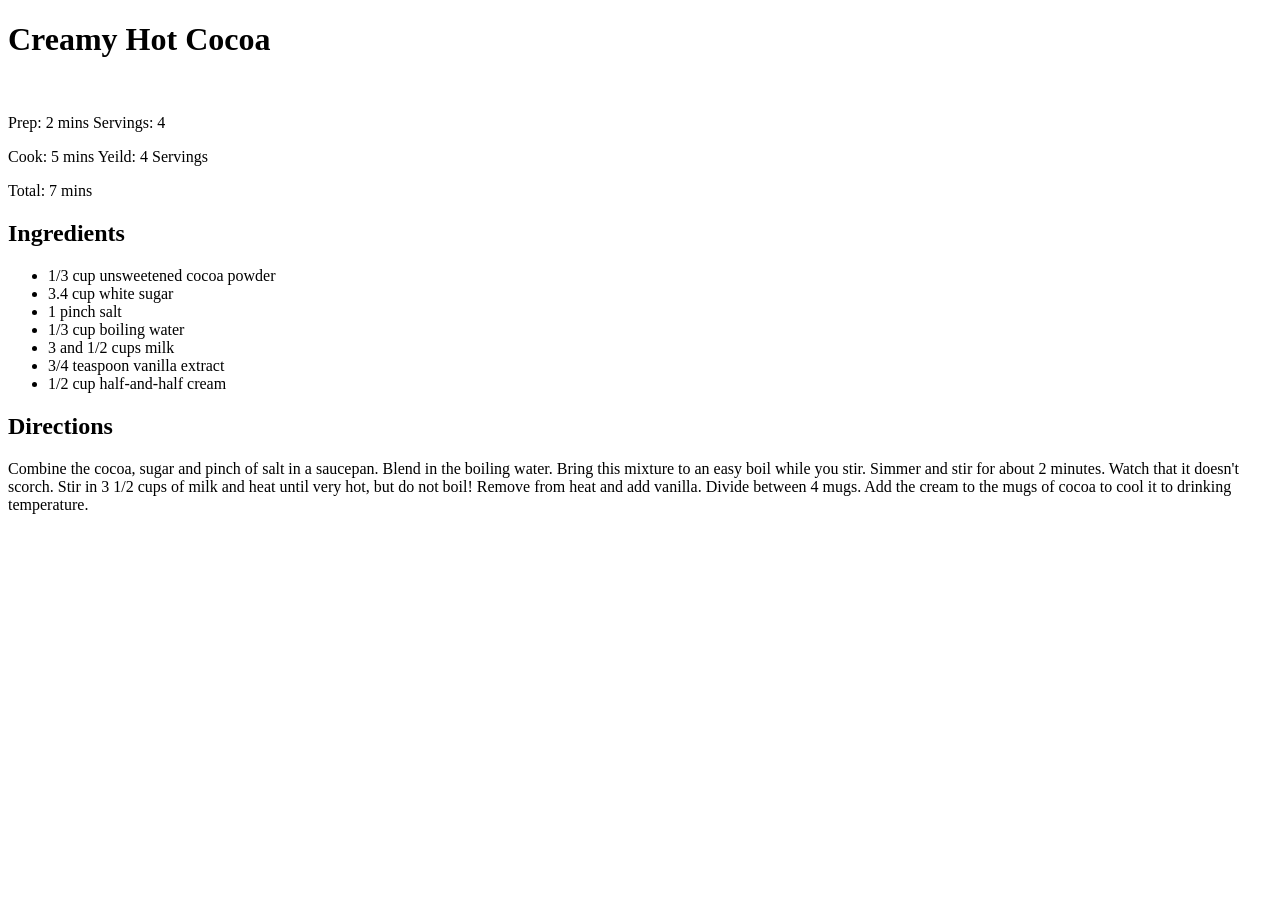
==== recipes/creamy_hot_cocoa.html @ 50100578 "Created Recipes" ====
<!DOCTYPE html>
<html lang="en">
<head>
    <meta charset="UTF-8">
    <meta http-equiv="X-UA-Compatible" content="IE=edge">
    <meta name="viewport" content="width=device-width, initial-scale=1.0">
    <title>Creamy Hot Cocoa</title>
</head>
<body>
    <h1>Creamy Hot Cocoa</h1>
    <img src="/odin-recipes/images/image.jpeg" alt="">
    <p>Prep: 2 mins      Servings:  4</p>
    <p>Cook: 5 mins      Yeild: 4 Servings</p>
    <p>Total: 7 mins</p>
    <h2>Ingredients</h2>
    <ul>
        <li>1/3 cup unsweetened cocoa powder</li>
        <li>3.4 cup white sugar</li>
        <li>1 pinch salt</li>
        <li>1/3 cup boiling water</li>
        <li>3 and 1/2 cups milk</li>
        <li>3/4 teaspoon vanilla extract</li>
        <li>1/2 cup half-and-half cream</li>
    </ul>
    <h2>Directions</h2>
    <p>Combine the cocoa, sugar and pinch of salt in a saucepan. Blend in the boiling water. Bring this mixture to an easy boil while you stir. Simmer and stir for about 2 minutes. Watch that it doesn't scorch. Stir in 3 1/2 cups of milk and heat until very hot, but do not boil! Remove from heat and add vanilla. Divide between 4 mugs. Add the cream to the mugs of cocoa to cool it to drinking temperature.</p>
</body>
</html>
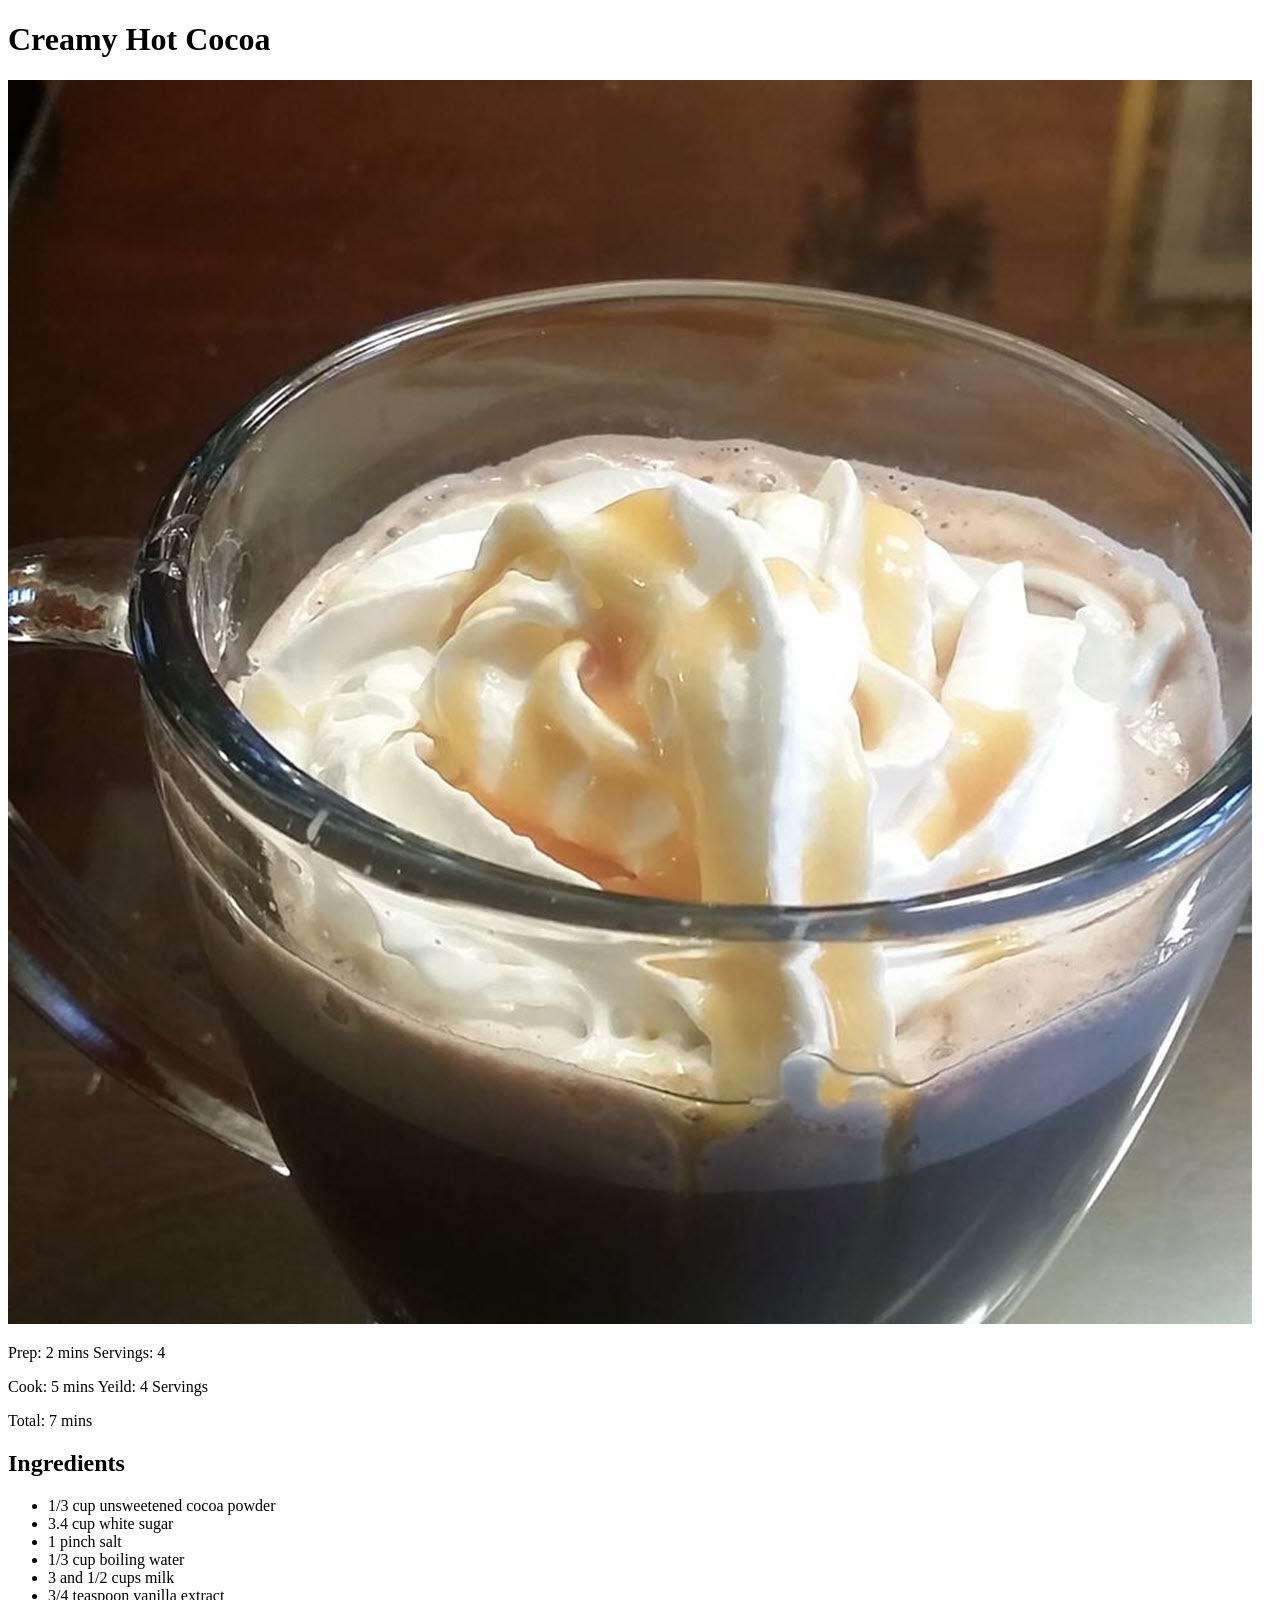
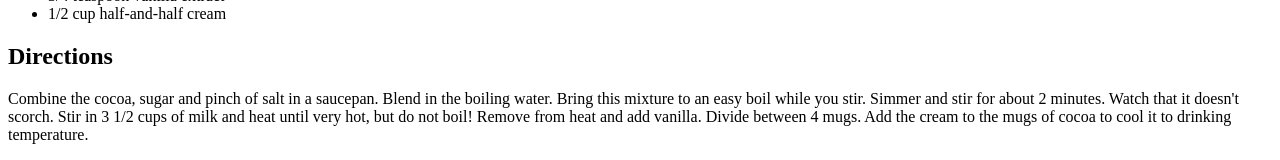
==== commit 65ae3481: "Repair Image Link" ====
--- a/recipes/creamy_hot_cocoa.html
+++ b/recipes/creamy_hot_cocoa.html
@@ -8,7 +8,7 @@
 </head>
 <body>
     <h1>Creamy Hot Cocoa</h1>
-    <img src="/odin-recipes/images/image.jpeg" alt="">
+    <img src="../images/image.jpeg" alt="">
     <p>Prep: 2 mins      Servings:  4</p>
     <p>Cook: 5 mins      Yeild: 4 Servings</p>
     <p>Total: 7 mins</p>
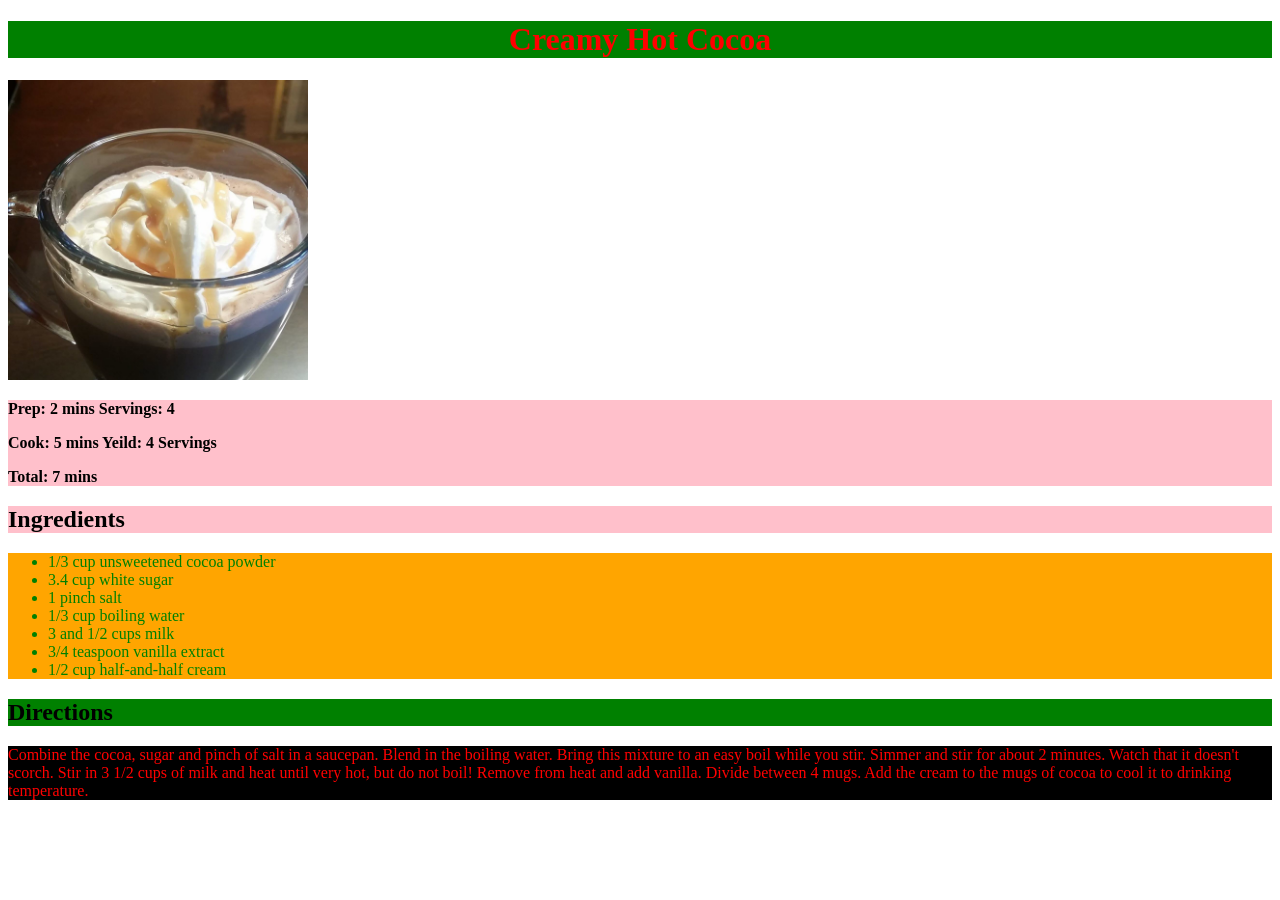
==== commit 7e269769: "Apply Basic Style for Hot Cocoa" ====
--- a/recipes/creamy_hot_cocoa.html
+++ b/recipes/creamy_hot_cocoa.html
@@ -5,24 +5,31 @@
     <meta http-equiv="X-UA-Compatible" content="IE=edge">
     <meta name="viewport" content="width=device-width, initial-scale=1.0">
     <title>Creamy Hot Cocoa</title>
+    <link rel="stylesheet" href="../style/style.css">
 </head>
 <body>
-    <h1>Creamy Hot Cocoa</h1>
-    <img src="../images/image.jpeg" alt="">
-    <p>Prep: 2 mins      Servings:  4</p>
-    <p>Cook: 5 mins      Yeild: 4 Servings</p>
-    <p>Total: 7 mins</p>
-    <h2>Ingredients</h2>
-    <ul>
-        <li>1/3 cup unsweetened cocoa powder</li>
-        <li>3.4 cup white sugar</li>
-        <li>1 pinch salt</li>
-        <li>1/3 cup boiling water</li>
-        <li>3 and 1/2 cups milk</li>
-        <li>3/4 teaspoon vanilla extract</li>
-        <li>1/2 cup half-and-half cream</li>
-    </ul>
-    <h2>Directions</h2>
-    <p>Combine the cocoa, sugar and pinch of salt in a saucepan. Blend in the boiling water. Bring this mixture to an easy boil while you stir. Simmer and stir for about 2 minutes. Watch that it doesn't scorch. Stir in 3 1/2 cups of milk and heat until very hot, but do not boil! Remove from heat and add vanilla. Divide between 4 mugs. Add the cream to the mugs of cocoa to cool it to drinking temperature.</p>
+    <h1 class="recipes cocoa">Creamy Hot Cocoa</h1>
+    <img class="image cocoa" src="../images/image.jpeg" alt="">
+    <div class="prep cocoa">
+        <p>Prep: 2 mins      Servings:  4</p>
+        <p>Cook: 5 mins      Yeild: 4 Servings</p>
+        <p>Total: 7 mins</p>
+    </div>
+   
+    <h2 class="ingredients cocoa">Ingredients</h2>
+    <div class="ingredients">
+        <ul>
+            <li>1/3 cup unsweetened cocoa powder</li>
+            <li>3.4 cup white sugar</li>
+            <li>1 pinch salt</li>
+            <li>1/3 cup boiling water</li>
+            <li>3 and 1/2 cups milk</li>
+            <li>3/4 teaspoon vanilla extract</li>
+            <li>1/2 cup half-and-half cream</li>
+        </ul>
+    </div>
+    
+    <h2 class="directions cocoa">Directions</h2>
+    <p class="cocoa">Combine the cocoa, sugar and pinch of salt in a saucepan. Blend in the boiling water. Bring this mixture to an easy boil while you stir. Simmer and stir for about 2 minutes. Watch that it doesn't scorch. Stir in 3 1/2 cups of milk and heat until very hot, but do not boil! Remove from heat and add vanilla. Divide between 4 mugs. Add the cream to the mugs of cocoa to cool it to drinking temperature.</p>
 </body>
-</html>+</html>
--- a/style/style.css
+++ b/style/style.css
@@ -0,0 +1,54 @@
+h1 {
+    background-color: black;
+    color: rgb(242, 120, 120);
+    text-align: center;
+}
+ 
+.cocoa {
+    background-color: brown;
+}
+
+.oreo {
+    background-color: black;
+}
+
+.mac {
+    background-color: yellow;
+}
+
+
+.recipes.cocoa{
+    color: red;
+    background-color: green;
+}
+
+.image.cocoa{
+    width: 300px;
+    height: 300px;
+    
+}
+
+.prep.cocoa{
+    break-inside: auto;
+    background-color: pink;
+    font-weight: bold;
+}
+
+.ingredients.cocoa {
+    background-color: pink;
+    color: black;
+}
+
+.ingredients {
+    color: green;
+    background-color: orange;
+}
+
+h2.directions.cocoa{
+    background-color: green;
+}
+
+p.cocoa{
+    color: red;
+    background-color: black;
+}
